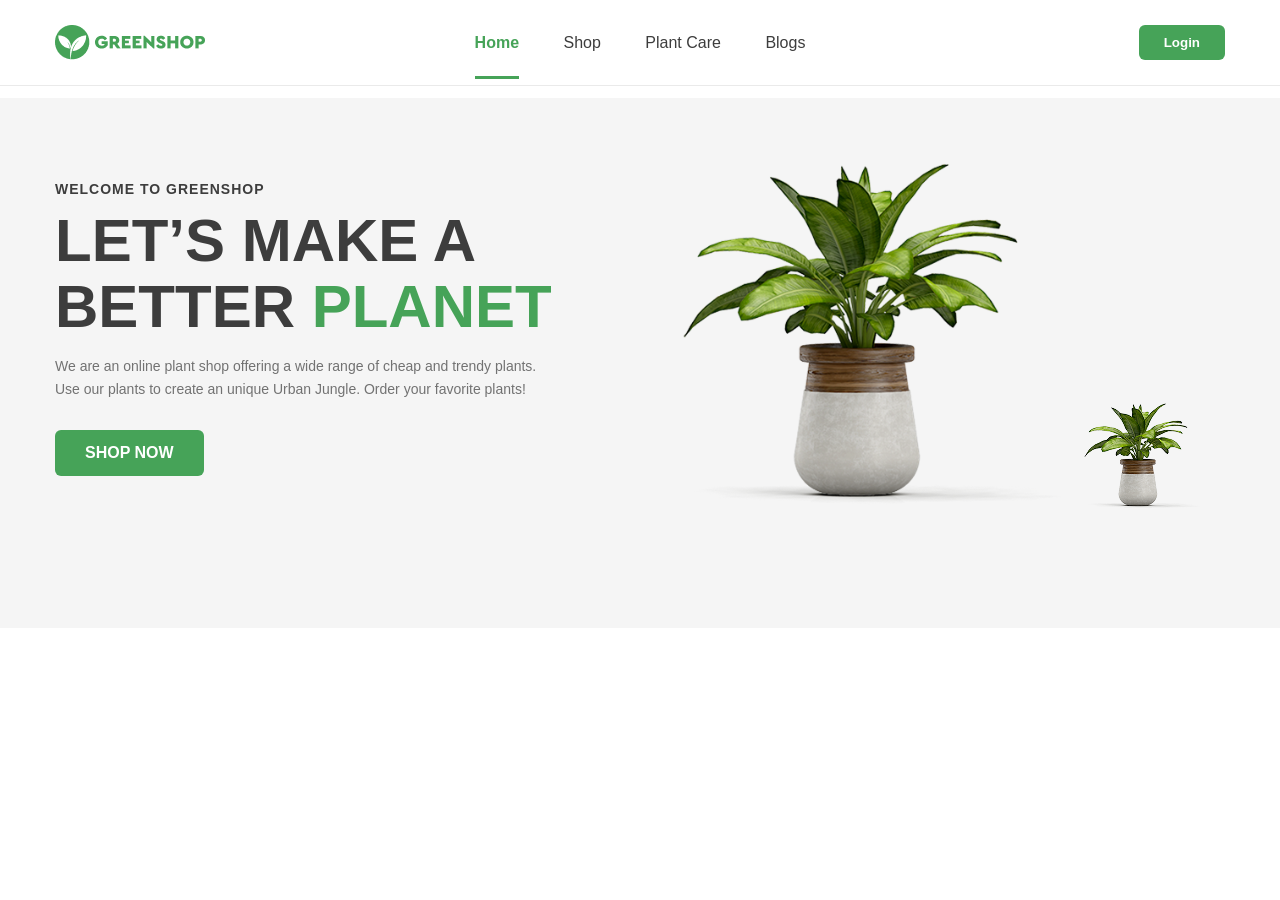
==== index.html @ f8289ebf "Add main page and registration page for GreenShop - Created index.html for the main page with header" ====
<!DOCTYPE html>
<html lang="ru">
<head>
  <meta charset="UTF-8">
  <title>GreenShop</title>
  
  <!-- Подключение сброса и основных стилей -->
  <link rel="stylesheet" href="css/normalize.css">
  <link rel="stylesheet" href="css/reset.css">
  <link rel="stylesheet" href="css/style.css">
</head>
<body>

  <!-- 1. ХЕДЕР (ЗАГОЛОВОК САЙТА) -->
  <header class="header">
    <div class="container header-container">
      
      <!-- Логотип -->
      <a href="index.html" class="logo">
        <img src="images/logo.png" alt="GREENSHOP Logo" class="logo-img">
      </a>

      <!-- Навигация -->
      <nav class="nav">
        <ul class="nav-list">
          <li class="nav-item"><a href="index.html" class="nav-link active">Home</a></li>
          <li class="nav-item"><a href="#" class="nav-link">Shop</a></li>
          <li class="nav-item"><a href="#" class="nav-link">Plant Care</a></li>
          <li class="nav-item"><a href="#" class="nav-link">Blogs</a></li>
        </ul>
      </nav>

      <!-- Действия (Кнопка входа) -->
      <div class="header-actions">
        <button class="btn btn-login">Login</button>
      </div>

    </div>
  </header>

  <main>
    <!-- 2. ПЕРВАЯ СЕКЦИЯ (HERO SECTION) -->
    <section class="hero">
      <div class="container hero-container">
        
        <!-- Левый блок с текстом -->
        <div class="hero-content">
          <span class="hero-subtitle">WELCOME TO GREENSHOP</span>
          <h1 class="hero-title">
            LET’S MAKE A <br>
            BETTER <span class="text-green">PLANET</span>
          </h1>
          <p class="hero-text">
            We are an online plant shop offering a wide range of cheap and trendy plants. Use our plants to create an unique Urban Jungle. Order your favorite plants!
          </p>
          <a href="#" class="btn btn-green">SHOP NOW</a>
        </div>

        <!-- Правый блок с картинкой растения -->
        <div class="hero-image-box">
          <img src="images/plant-big.png" alt="Big Plant" class="plant-img plant-big">
          <img src="images/plant-small.png" alt="Small Plant" class="plant-img plant-small">
        
      </div>
    </section>
  </main>

</body>
</html>
---- css/style.css ----
/* Базовые настройки */
* {
  margin: 0;
  padding: 0;
  box-sizing: border-box;
}

body {
  font-family: Arial, sans-serif;
  color: #3D3D3D;
  background-color: #FFFFFF;
}

a {
  text-decoration: none;
  color: inherit;
}

ul {
  list-style: none;
}

/* 1. ЦЕНТРАЛЬНЫЙ КОНТЕЙНЕР (Ширина 1200px из макета) */
.container {
  max-width: 1200px;
  margin: 0 auto;
  padding: 0 15px;
}

/* 2. ШАПКА (HEADER) */
.header {
  padding: 25px 0;
  border-bottom: 1px solid #EAEAEA;
}

/* Убираем межстрочные пробелы между inline-block элементами */
.header-container {
  font-size: 0;
}

/* Три основных блока Хедера в один ряд */
.logo,
.nav,
.header-actions {
  display: inline-block;
  vertical-align: middle;
  font-size: 16px;
}

.logo {
  width: 20%;
}

.logo-img {
  max-height: 35px;
  display: block;
}

.nav {
  width: 60%;
  text-align: center;
}

.header-actions {
  width: 20%;
  text-align: right;
}

/* Пункты меню навигации */
.nav-item {
  display: inline-block;
  margin: 0 20px;
}

.nav-link {
  font-size: 16px;
  color: #3D3D3D;
  padding-bottom: 25px;
}

.nav-link.active {
  color: #46A358;
  font-weight: bold;
  border-bottom: 3px solid #46A358;
}

/* Кнопка Login */
.btn-login {
  display: inline-block;
  background-color: #46A358;
  color: #FFFFFF;
  border: none;
  padding: 10px 25px;
  border-radius: 6px;
  font-weight: bold;
  cursor: pointer;
}

/* 3. ПЕРВАЯ СЕКЦИЯ (HERO) */
.hero {
  background-color: #F5F5F5;
  margin-top: 12px;
  padding: 40px 0;
}

.hero-container {
  font-size: 0;
  height: 450px; /* Фиксированная высота из макета 1200x450 */
}

/* Левый блок секции */
.hero-content {
  display: inline-block;
  vertical-align: middle;
  width: 50%;
  font-size: 16px;
}

.hero-subtitle {
  font-size: 14px;
  letter-spacing: 1px;
  font-weight: bold;
  color: #3D3D3D;
}

.hero-title {
  font-size: 60px;
  line-height: 1.1;
  margin: 10px 0 15px 0;
  font-weight: 900;
  text-transform: uppercase;
}

.text-green {
  color: #46A358;
}

.hero-text {
  color: #727272;
  font-size: 14px;
  line-height: 1.6;
  margin-bottom: 30px;
  max-width: 500px;
}

.btn-green {
  display: inline-block;
  background-color: #46A358;
  color: #FFFFFF;
  padding: 14px 30px;
  border-radius: 6px;
  font-weight: bold;
  text-transform: uppercase;
}

/* Новые стили для блока с 2 растениями */
.hero-image-box {
  display: inline-block;
  vertical-align: middle;
  width: 50%;
  font-size: 0;
  text-align: center;
}

.plant-img {
  display: inline-block;
  vertical-align: bottom;
}

.plant-big {
  max-height: 380px;
}

.plant-small {
  max-height: 180px;
  margin-right: 15px;
}
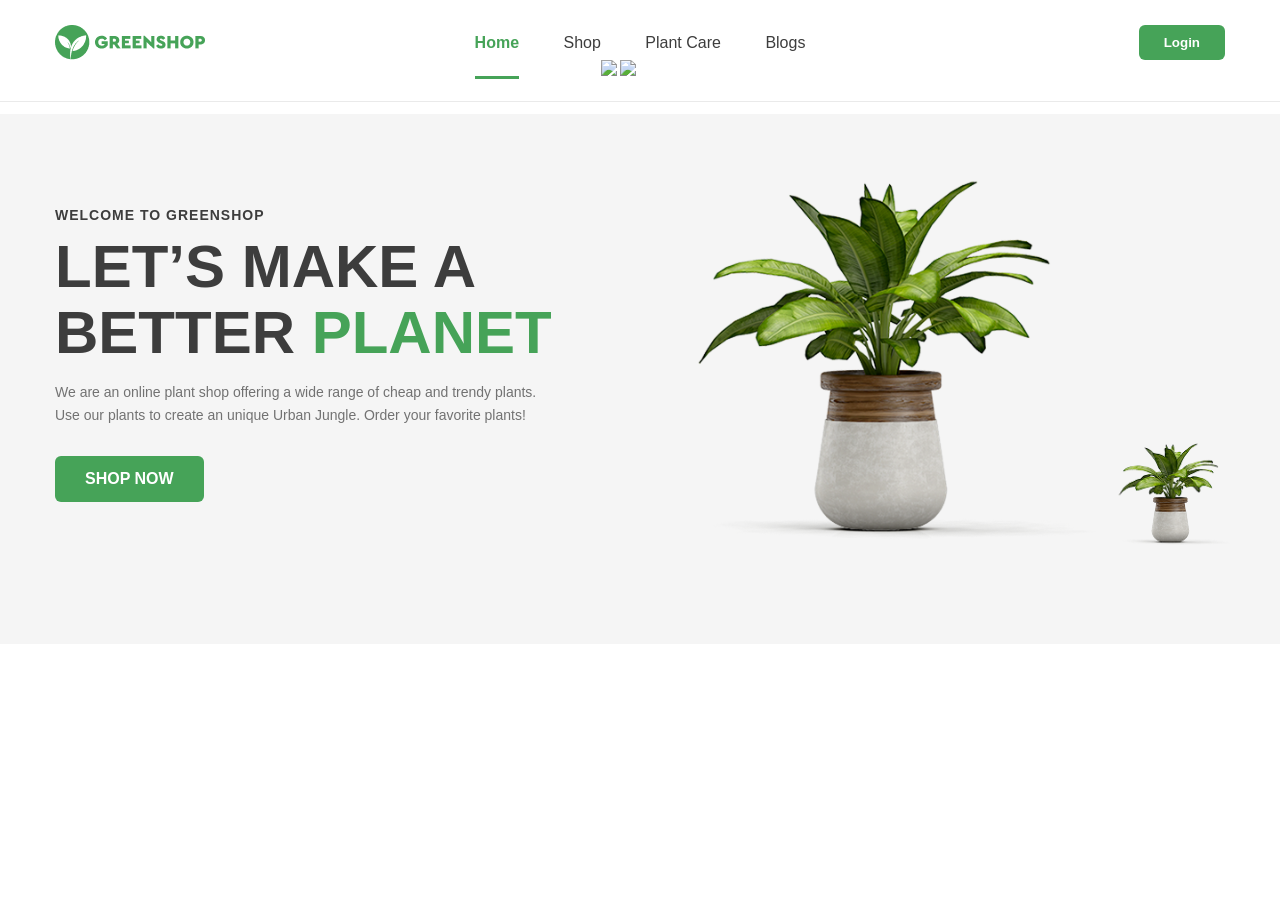
==== commit dca9af36: "Update hero section styles and structure for plant display" ====
--- a/index.html
+++ b/index.html
@@ -34,7 +34,10 @@
       <div class="header-actions">
         <button class="btn btn-login">Login</button>
       </div>
-
+<div class="hero-image-box">
+  <img src="...small..." class="plant-img plant-small" alt="small plant">
+  <img src="...big..." class="plant-img plant-big" alt="big plant">
+</div>
     </div>
   </header>
 
--- a/css/style.css
+++ b/css/style.css
@@ -153,13 +153,12 @@
   text-transform: uppercase;
 }
 
-/* Новые стили для блока с 2 растениями */
 .hero-image-box {
   display: inline-block;
   vertical-align: middle;
-  width: 50%;
-  font-size: 0;
-  text-align: center;
+  width: 48%;
+  text-align: right;
+  white-space: nowrap;
 }
 
 .plant-img {
@@ -168,10 +167,13 @@
 }
 
 .plant-big {
-  max-height: 380px;
+  max-height: 400px;
 }
 
 .plant-small {
-  max-height: 180px;
-  margin-right: 15px;
+  max-height: 130px;
+  margin-right: -35px;
+  position: relative;
+  z-index: 2;
+
 }
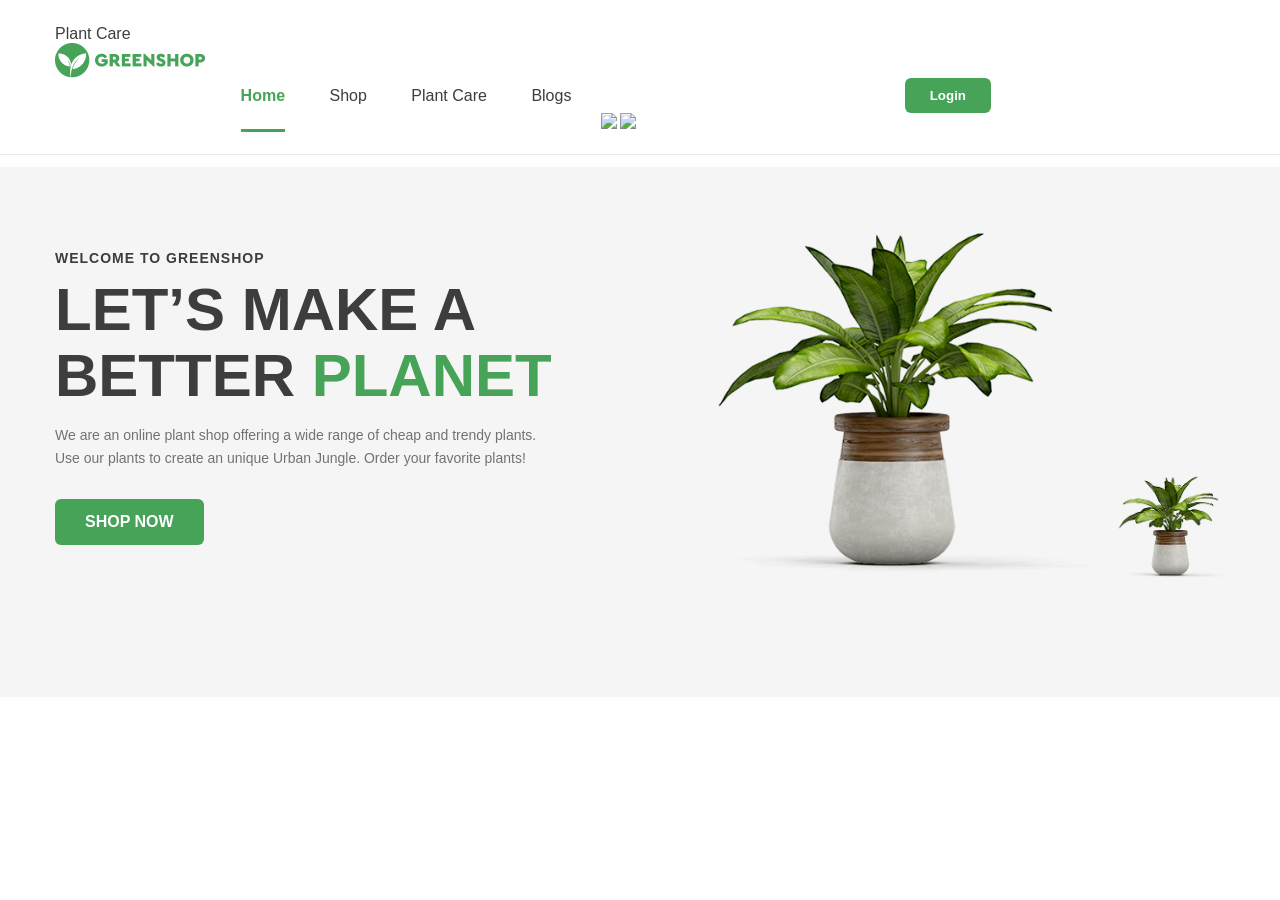
==== commit 954d7d8b: "Fix plant image dimensions and update logo link in header" ====
--- a/index.html
+++ b/index.html
@@ -16,7 +16,7 @@
     <div class="container header-container">
       
       <!-- Логотип -->
-      <a href="index.html" class="logo">
+     <a href="#" class="nav-link">Plant Care
         <img src="images/logo.png" alt="GREENSHOP Logo" class="logo-img">
       </a>
 
@@ -35,8 +35,8 @@
         <button class="btn btn-login">Login</button>
       </div>
 <div class="hero-image-box">
-  <img src="...small..." class="plant-img plant-small" alt="small plant">
-  <img src="...big..." class="plant-img plant-big" alt="big plant">
+  <img src="..." class="plant-img plant-small" alt="small plant">
+  <img src="..." class="plant-img plant-big" alt="big plant">
 </div>
     </div>
   </header>
--- a/css/style.css
+++ b/css/style.css
@@ -167,7 +167,7 @@
 }
 
 .plant-big {
-  max-height: 400px;
+  max-height: 380px;
 }
 
 .plant-small {
@@ -175,5 +175,4 @@
   margin-right: -35px;
   position: relative;
   z-index: 2;
-
 }
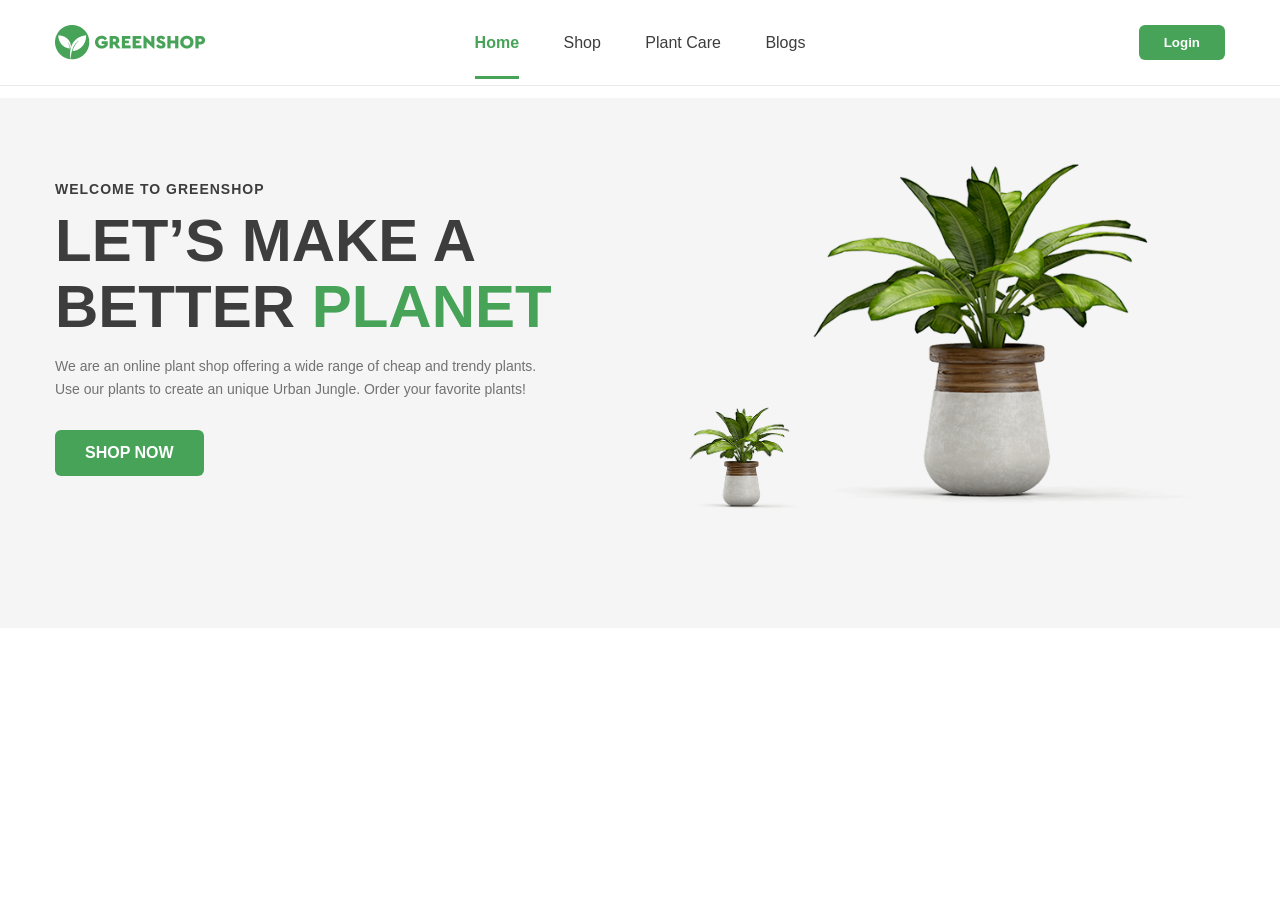
==== commit 3af5b8a4: "Refactor header logo structure and update hero section image arrangement" ====
--- a/index.html
+++ b/index.html
@@ -16,7 +16,7 @@
     <div class="container header-container">
       
       <!-- Логотип -->
-     <a href="#" class="nav-link">Plant Care
+     <a href="#" class="logo">
         <img src="images/logo.png" alt="GREENSHOP Logo" class="logo-img">
       </a>
 
@@ -34,10 +34,7 @@
       <div class="header-actions">
         <button class="btn btn-login">Login</button>
       </div>
-<div class="hero-image-box">
-  <img src="..." class="plant-img plant-small" alt="small plant">
-  <img src="..." class="plant-img plant-big" alt="big plant">
-</div>
+        
     </div>
   </header>
 
@@ -58,11 +55,10 @@
           </p>
           <a href="#" class="btn btn-green">SHOP NOW</a>
         </div>
-
-        <!-- Правый блок с картинкой растения -->
+        
         <div class="hero-image-box">
+          <img src="images/plant-small.png" alt="Small Plant" class="plant-img plant-small">
           <img src="images/plant-big.png" alt="Big Plant" class="plant-img plant-big">
-          <img src="images/plant-small.png" alt="Small Plant" class="plant-img plant-small">
         
       </div>
     </section>
